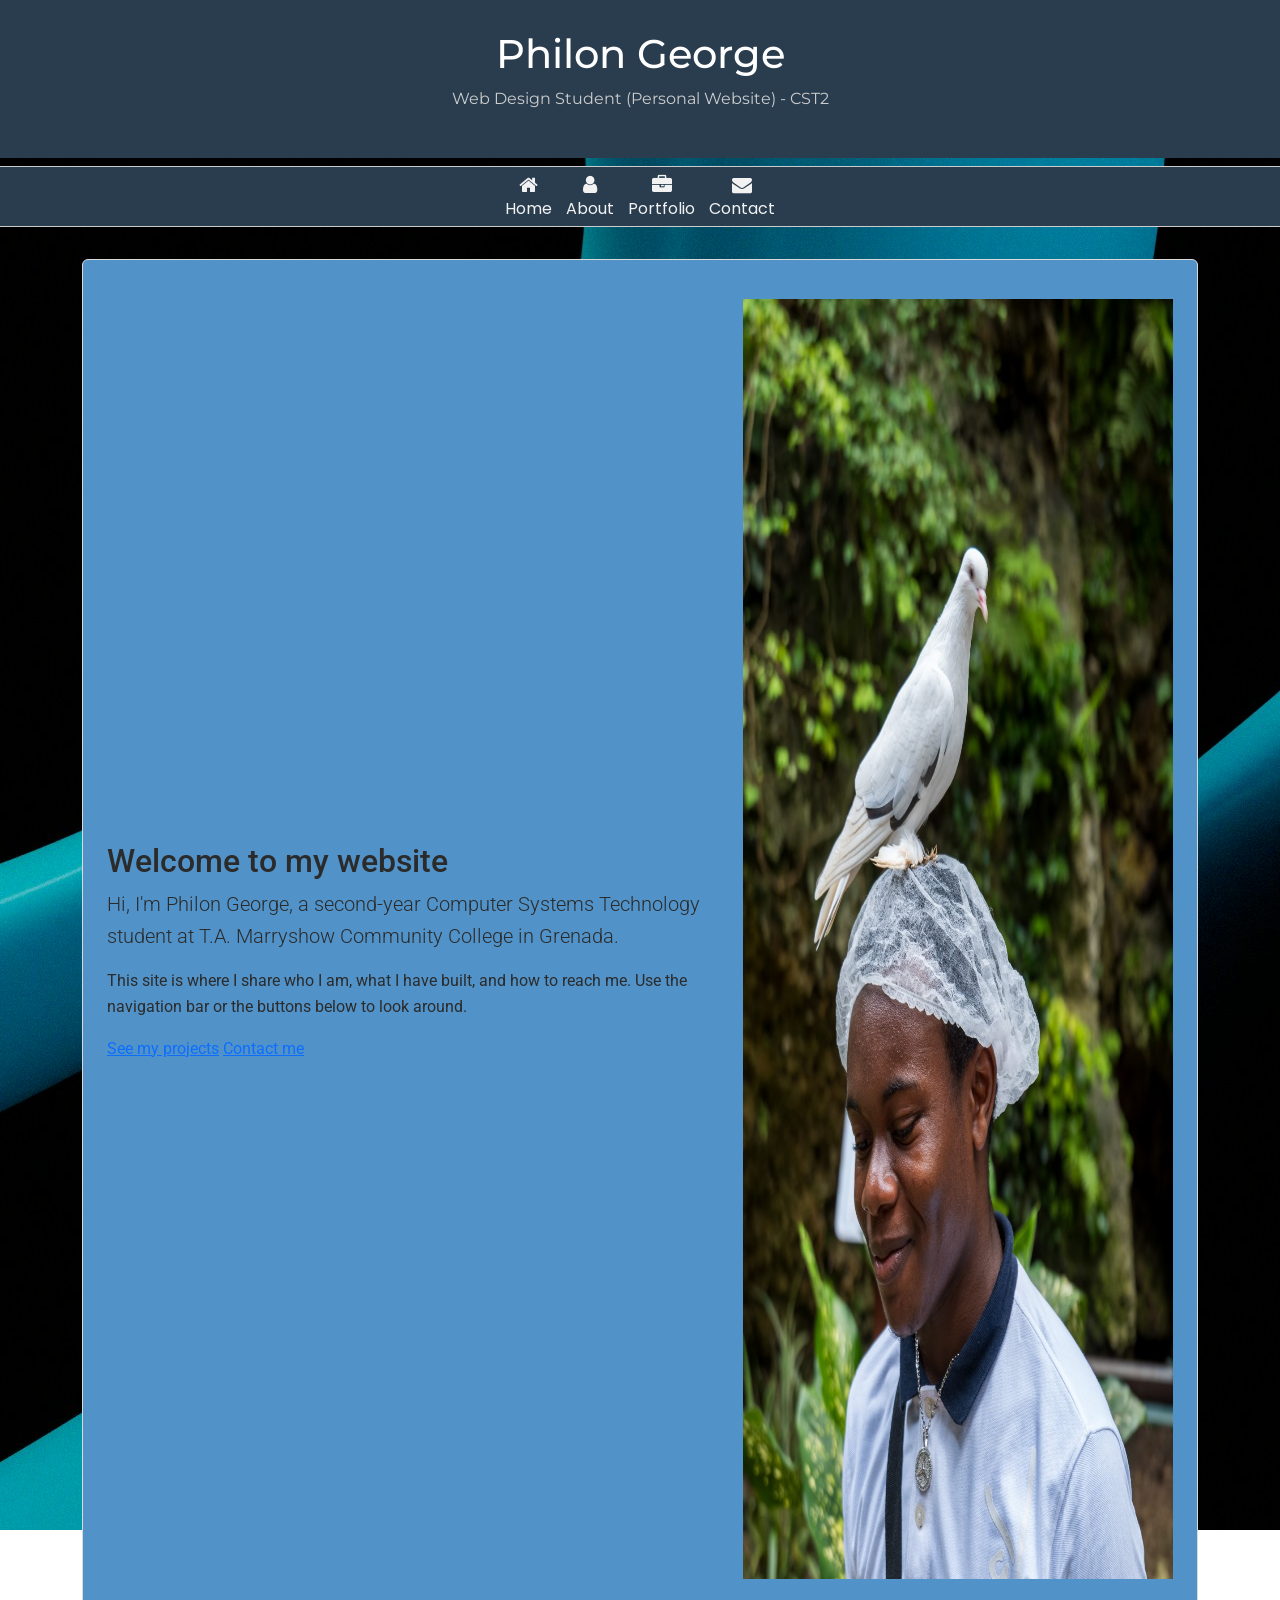
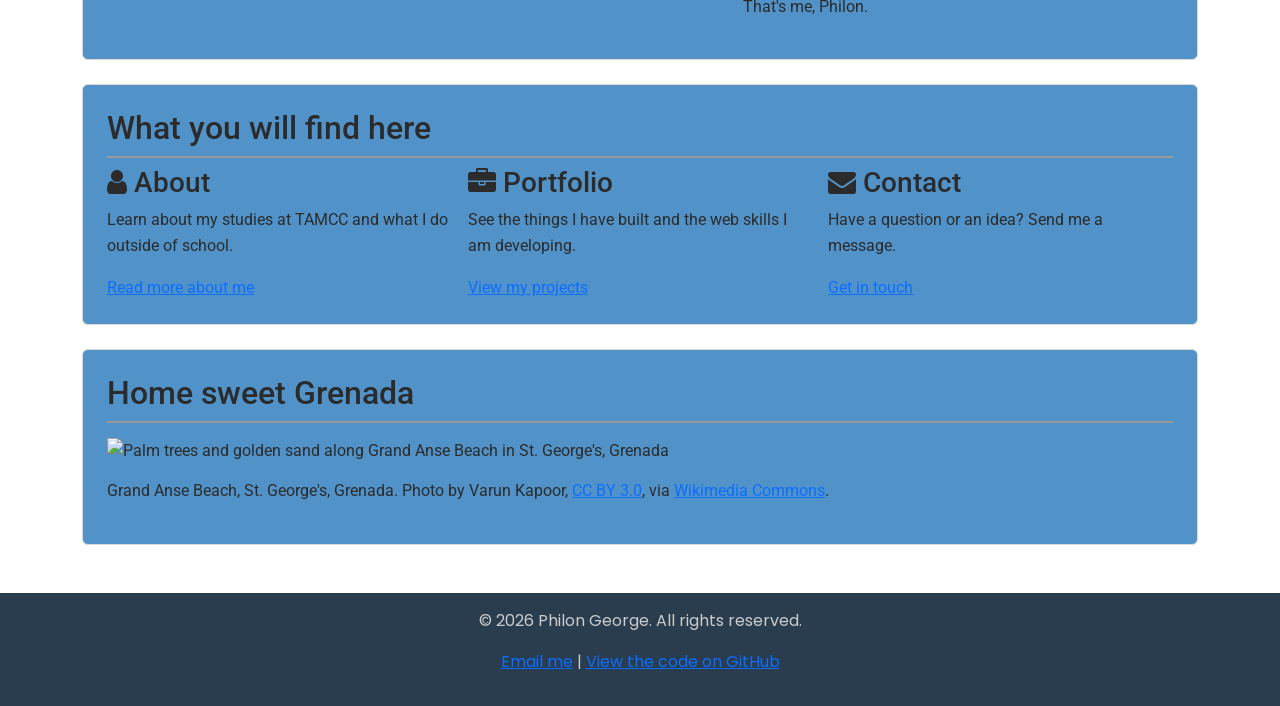
==== index.html @ 0120abb4 "Expand portfolio pages and contact experience Refresh the home, about, portfolio, and contact pages " ====
<!DOCTYPE html>
<html lang="en">
<head>
    <head>
    <meta charset="UTF-8">
    <meta name="viewport" content="width=device-width, initial-scale=1.0">
    <meta name="description" content="Personal website of Philon George, a Computer Systems Technology student at TAMCC, Grenada.">
    <title>Philon George - Home</title>

    <!-- Bootstrap 5 for the responsive grid -->
    <link href="https://cdn.jsdelivr.net/npm/bootstrap@5.3.3/dist/css/bootstrap.min.css" rel="stylesheet">
    <!-- Font Awesome 4.7 icons used in the navigation -->
    <link href="https://cdnjs.cloudflare.com/ajax/libs/font-awesome/4.7.0/css/font-awesome.min.css" rel="stylesheet">
    <!-- Site stylesheet (external) -->
    <link rel="stylesheet" href="css/style.css">
</head>
</head>
<body>

    
    <header>
        <h1>Philon George</h1>
        <p>Web Design Student (Personal Website) - CST2</p>
    </header>

    <!-- Main navigation for the personal website -->
    <nav class="navbar" aria-label="Main navigation">
        <ul class="navbar-nav flex-row flex-wrap justify-content-center">
            <li class="nav-item"><a class="nav-link" href="index.html" aria-current="page"><i class="fa fa-home" aria-hidden="true"></i><span>Home</span></a></li>
            <li class="nav-item"><a class="nav-link" href="about.html"><i class="fa fa-user" aria-hidden="true"></i><span>About</span></a></li>
            <li class="nav-item"><a class="nav-link" href="portfolio.html"><i class="fa fa-briefcase" aria-hidden="true"></i><span>Portfolio</span></a></li>
            <li class="nav-item"><a class="nav-link" href="contact.html"><i class="fa fa-envelope" aria-hidden="true"></i><span>Contact</span></a></li>
        </ul>
    </nav>

    
        <main id="main-content" class="container py-4">

        <!-- Hero section: introduction and profile photo -->
        <section id="home" class="hero p-4 mb-4">
            <div class="row align-items-center g-4">
                <div class="col-12 col-md-7">
                    <h2>Welcome to my website</h2>
                    <p class="lead">Hi, I'm Philon George, a second-year Computer Systems Technology student at T.A. Marryshow Community College in Grenada.</p>
                    <p>This site is where I share who I am, what I have built, and how to reach me. Use the navigation bar or the buttons below to look around.</p>
                    <p>
                        <a class="btn-cta" href="portfolio.html">See my projects</a>
                        <a class="btn-cta btn-cta-outline" href="contact.html">Contact me</a>
                    </p>
                </div>
                <div class="col-12 col-md-5">
                    <!-- Locally stored image -->
                    <figure class="profile-figure">
                        <img src="img/profile.jpg" width="961" height="1280" alt="Portrait of Philon George">
                        <figcaption>That's me, Philon.</figcaption>
                    </figure>
                </div>
            </div>
        </section>

        <!-- Highlights section: shortcuts to the other pages -->
        <section id="highlights" class="p-4 mb-4">
            <h2>What you will find here</h2>
            <div class="row g-3">
                <div class="col-12 col-md-4">
                    <article class="highlight-card">
                        <h3><i class="fa fa-user" aria-hidden="true"></i> About</h3>
                        <p>Learn about my studies at TAMCC and what I do outside of school.</p>
                        <a href="about.html">Read more about me</a>
                    </article>
                </div>
                <div class="col-12 col-md-4">
                    <article class="highlight-card">
                        <h3><i class="fa fa-briefcase" aria-hidden="true"></i> Portfolio</h3>
                        <p>See the things I have built and the web skills I am developing.</p>
                        <a href="portfolio.html">View my projects</a>
                    </article>
                </div>
                <div class="col-12 col-md-4">
                    <article class="highlight-card">
                        <h3><i class="fa fa-envelope" aria-hidden="true"></i> Contact</h3>
                        <p>Have a question or an idea? Send me a message.</p>
                        <a href="contact.html">Get in touch</a>
                    </article>
                </div>
            </div>
        </section>

        <!-- Online image section: externally hosted photo with attribution -->
        <section id="grenada" class="p-4 mb-4">
            <h2>Home sweet Grenada</h2>
            <figure class="banner-figure">
                <img src="https://commons.wikimedia.org/wiki/Special:FilePath/Grand_Anse_Beach_Grenada.jpg?width=1200"
                     loading="lazy"
                     alt="Palm trees and golden sand along Grand Anse Beach in St. George's, Grenada">
                <figcaption>
                    Grand Anse Beach, St. George's, Grenada. Photo by Varun Kapoor,
                    <a href="https://creativecommons.org/licenses/by/3.0/">CC BY 3.0</a>,
                    via <a href="https://commons.wikimedia.org/wiki/File:Grand_Anse_Beach_Grenada.jpg">Wikimedia Commons</a>.
                </figcaption>
            </figure>
        </section>

    
    </main>

    
        <!-- Site footer: copyright and quick links -->
    <footer>
        <p>&copy; 2026 Philon George. All rights reserved.</p>
        <p>
            <a href="mailto:philong6645@tamcc.edu.gd">Email me</a> |
            <a href="https://github.com/1krixx/Personal-Website---Philon-George">View the code on GitHub</a>
        </p>
    </footer>
<script src='https://cdn.jotfor.ms/agent/embedjs/01976b5c9c867d5c816bc14a80527811f0f5/embed.js'>
</script>
</body>

</html>
---- css/style.css ----
@import url('https://fonts.googleapis.com/css2?family=Roboto');
@import url('https://fonts.googleapis.com/css2?family=Montserrat:wght@700&family=Poppins:wght@600&family=Playfair+Display:wght@700&family=Oswald:wght@600&family=Raleway:wght@700&display=swap');

body {
    background: url('../img/background.jpg') no-repeat center center fixed;
    
    margin: 0;
    font-family: 'Roboto', Arial, Helvetica, sans-serif;
    
    color: #2b2b2b;
    line-height: 1.6;
}

   
header {
    font-family: 'Montserrat', Arial, Helvetica, sans-serif;
    background-color: #293d4f;
    color: #ffffff;
    text-align: center;
    padding: 30px 20px;
}

header p {
    color: #cccccc;
}

nav ul {
    border-bottom: 1px solid #cccccc;
    border-top: 1px solid #cccccc;
    font-family: 'Poppins', Arial, Helvetica, sans-serif;
    list-style-type: none;   
    padding: 0;
    margin: 0;
    background-color: #293d4f;
    text-align: center;
    width: 100%;
}

nav li {
    margin: 0 7px;
}

nav a {
    display: inline-block;
    padding: 14px 10px;
    text-decoration: none;
    color: #f2f2f2;
    font-weight: bold;
}

nav a.nav-link {
    color: #f2f2f2;
}

.navbar-nav .nav-link {
    display: flex;
    flex-direction: column;
    align-items: center;
    line-height: 1.2;
}

.navbar-nav .nav-link .fa {
    font-size: 1.25rem;
    margin-bottom: 4px;
}

nav a:hover,
nav a.nav-link:hover {
    background-color: #797979;
    color: #dcf2f2;
}

main {
    max-width: 1140px;
    margin: 0 auto;
}


main > section {
    background-color:#5193c9;
    border: 1px solid #d9d9d9;
    border-radius: 6px;
    padding: 20px;
    margin-bottom: 20px;
}

main > section > h2 {
    border-bottom: 2px solid #999999;
    padding-bottom: 8px;
}


#portfolio article {
    background-color: #ececec;
    border-left: 4px solid #777777;
    padding: 10px 15px;
    margin-bottom: 15px;
}


img, iframe, video {
    max-width: 100%;
    display: block;
    margin: 15px 0;
}

.ratio iframe {
    width: 100%;
    height: 100%;
    margin: 0;
}

table {
    width: 100%;
    border-collapse: collapse;  
    margin-top: 10px;
}

th, td {
    border: 1px solid #cccccc;
    padding: 10px;
    text-align: left;
}

table.table th,
table.table td {
    border: 1px solid #cccccc;
    padding: 10px;
    color: #2b2b2b;
}

th {
    background-color: #293d4f;
    color: #ffffff;
}

table.table thead th {
    background-color: #293d4f;
    color: #ffffff;
}

tbody tr:nth-child(even) {
    background-color: #f7f7f7;
}


footer {
    font-family: 'Poppins', Arial, Helvetica, sans-serif;
    background-color: #293d4f;
    color: #cccccc;
    text-align: center;
    padding: 15px;
}
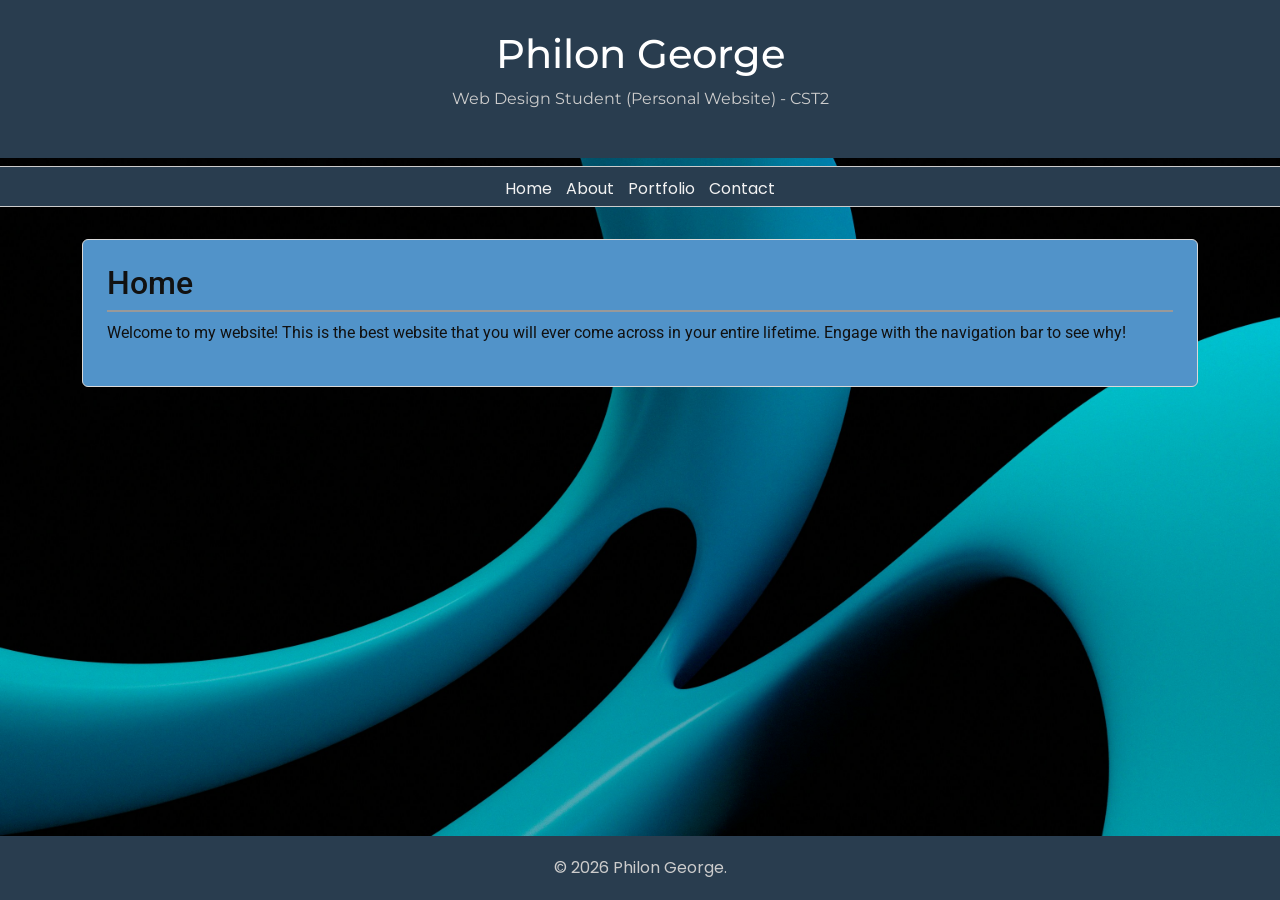
==== commit 3a0a5902: "Label main navigation landmarks (navbar) Add an accessible name to the main navigation on all four p" ====
--- a/index.html
+++ b/index.html
@@ -1,32 +1,25 @@
 <!DOCTYPE html>
 <html lang="en">
 <head>
-    <head>
     <meta charset="UTF-8">
     <meta name="viewport" content="width=device-width, initial-scale=1.0">
-    <meta name="description" content="Personal website of Philon George, a Computer Systems Technology student at TAMCC, Grenada.">
-    <title>Philon George - Home</title>
+    <title> Philon George - Personal Website</title>
 
-    <!-- Bootstrap 5 for the responsive grid -->
     <link href="https://cdn.jsdelivr.net/npm/bootstrap@5.3.3/dist/css/bootstrap.min.css" rel="stylesheet">
-    <!-- Font Awesome 4.7 icons used in the navigation -->
-    <link href="https://cdnjs.cloudflare.com/ajax/libs/font-awesome/4.7.0/css/font-awesome.min.css" rel="stylesheet">
-    <!-- Site stylesheet (external) -->
     <link rel="stylesheet" href="css/style.css">
-</head>
 </head>
 <body>
 
     
     <header>
         <h1>Philon George</h1>
-        <p>Web Design Student (Personal Website) - CST2</p>
+        <p> Web Design Student (Personal Website) - CST2   </p>
     </header>
 
-    <!-- Main navigation for the personal website -->
-    <nav class="navbar" aria-label="Main navigation">
+ <!-- Main navigation for the personal website -->
+<nav class="navbar" aria-label="Main navigation">
         <ul class="navbar-nav flex-row flex-wrap justify-content-center">
-            <li class="nav-item"><a class="nav-link" href="index.html" aria-current="page"><i class="fa fa-home" aria-hidden="true"></i><span>Home</span></a></li>
+            <li class="nav-item"><a class="nav-link" href="index.html"><i class="fa fa-home" aria-hidden="true"></i><span>Home</span></a></li>
             <li class="nav-item"><a class="nav-link" href="about.html"><i class="fa fa-user" aria-hidden="true"></i><span>About</span></a></li>
             <li class="nav-item"><a class="nav-link" href="portfolio.html"><i class="fa fa-briefcase" aria-hidden="true"></i><span>Portfolio</span></a></li>
             <li class="nav-item"><a class="nav-link" href="contact.html"><i class="fa fa-envelope" aria-hidden="true"></i><span>Contact</span></a></li>
@@ -34,87 +27,22 @@
     </nav>
 
     
-        <main id="main-content" class="container py-4">
+    <main class="container py-4">
 
-        <!-- Hero section: introduction and profile photo -->
-        <section id="home" class="hero p-4 mb-4">
-            <div class="row align-items-center g-4">
-                <div class="col-12 col-md-7">
-                    <h2>Welcome to my website</h2>
-                    <p class="lead">Hi, I'm Philon George, a second-year Computer Systems Technology student at T.A. Marryshow Community College in Grenada.</p>
-                    <p>This site is where I share who I am, what I have built, and how to reach me. Use the navigation bar or the buttons below to look around.</p>
-                    <p>
-                        <a class="btn-cta" href="portfolio.html">See my projects</a>
-                        <a class="btn-cta btn-cta-outline" href="contact.html">Contact me</a>
-                    </p>
-                </div>
-                <div class="col-12 col-md-5">
-                    <!-- Locally stored image -->
-                    <figure class="profile-figure">
-                        <img src="img/profile.jpg" width="961" height="1280" alt="Portrait of Philon George">
-                        <figcaption>That's me, Philon.</figcaption>
-                    </figure>
-                </div>
-            </div>
+       
+        <section id="home" class="p-4 mb-4">
+            <h2>Home</h2>
+            <p>Welcome to my website! This is the best website that you will ever come across in your entire lifetime. Engage with the navigation bar to see why!</p>
         </section>
 
-        <!-- Highlights section: shortcuts to the other pages -->
-        <section id="highlights" class="p-4 mb-4">
-            <h2>What you will find here</h2>
-            <div class="row g-3">
-                <div class="col-12 col-md-4">
-                    <article class="highlight-card">
-                        <h3><i class="fa fa-user" aria-hidden="true"></i> About</h3>
-                        <p>Learn about my studies at TAMCC and what I do outside of school.</p>
-                        <a href="about.html">Read more about me</a>
-                    </article>
-                </div>
-                <div class="col-12 col-md-4">
-                    <article class="highlight-card">
-                        <h3><i class="fa fa-briefcase" aria-hidden="true"></i> Portfolio</h3>
-                        <p>See the things I have built and the web skills I am developing.</p>
-                        <a href="portfolio.html">View my projects</a>
-                    </article>
-                </div>
-                <div class="col-12 col-md-4">
-                    <article class="highlight-card">
-                        <h3><i class="fa fa-envelope" aria-hidden="true"></i> Contact</h3>
-                        <p>Have a question or an idea? Send me a message.</p>
-                        <a href="contact.html">Get in touch</a>
-                    </article>
-                </div>
-            </div>
-        </section>
-
-        <!-- Online image section: externally hosted photo with attribution -->
-        <section id="grenada" class="p-4 mb-4">
-            <h2>Home sweet Grenada</h2>
-            <figure class="banner-figure">
-                <img src="https://commons.wikimedia.org/wiki/Special:FilePath/Grand_Anse_Beach_Grenada.jpg?width=1200"
-                     loading="lazy"
-                     alt="Palm trees and golden sand along Grand Anse Beach in St. George's, Grenada">
-                <figcaption>
-                    Grand Anse Beach, St. George's, Grenada. Photo by Varun Kapoor,
-                    <a href="https://creativecommons.org/licenses/by/3.0/">CC BY 3.0</a>,
-                    via <a href="https://commons.wikimedia.org/wiki/File:Grand_Anse_Beach_Grenada.jpg">Wikimedia Commons</a>.
-                </figcaption>
-            </figure>
-        </section>
-
-    
     </main>
 
     
-        <!-- Site footer: copyright and quick links -->
     <footer>
-        <p>&copy; 2026 Philon George. All rights reserved.</p>
-        <p>
-            <a href="mailto:philong6645@tamcc.edu.gd">Email me</a> |
-            <a href="https://github.com/1krixx/Personal-Website---Philon-George">View the code on GitHub</a>
-        </p>
+        <p>&copy; 2026 Philon George.</p>
     </footer>
+
+</body>
 <script src='https://cdn.jotfor.ms/agent/embedjs/01976b5c9c867d5c816bc14a80527811f0f5/embed.js'>
 </script>
-</body>
-
 </html>
--- a/css/style.css
+++ b/css/style.css
@@ -151,3 +151,280 @@
     text-align: center;
     padding: 15px;
 }
+/* =========================================================
+   REDESIGN ADDITIONS (feature/personal-website-redesign)
+   ========================================================= */
+
+/* ---------- Colour variables (use these for any new rules) ---------- */
+:root {
+    --navy: #293d4f;        /* header, nav, footer, table headings */
+    --blue: #5193c9;        /* section panels */
+    --light: #ececec;       /* cards and article panels */
+    --ink: #111111;         /* dark text, passes contrast on --blue */
+    --link: #0a1a2b;        /* link colour, passes contrast on --blue and --light */
+}
+
+/* ---------- Page layout: footer stays at the bottom on short pages ---------- */
+html {
+    scroll-behavior: smooth;
+}
+
+body {
+    display: flex;
+    flex-direction: column;
+    min-height: 100vh;
+    background-size: cover;      /* background fills the screen on every device */
+    color: var(--ink);
+}
+
+main {
+    flex: 1;
+    width: 100%;
+}
+
+/* ---------- Accessibility: contrast, links, focus, skip link ---------- */
+main > section {
+    color: var(--ink);           /* dark text on the blue panels (contrast above 4.5:1) */
+}
+
+main a {
+    color: var(--link);
+    text-decoration: underline;
+}
+
+main a:hover {
+    color: #000000;
+}
+
+a:focus-visible,
+button:focus-visible,
+input:focus-visible,
+textarea:focus-visible {
+    outline: 3px solid #ffd54a;  /* clear keyboard focus ring */
+    outline-offset: 2px;
+}
+
+.skip-link {
+    position: absolute;
+    left: -9999px;               /* hidden until it receives keyboard focus */
+    background: #ffffff;
+    color: var(--ink);
+    padding: 8px 14px;
+    z-index: 1000;
+}
+
+.skip-link:focus {
+    left: 10px;
+    top: 10px;
+}
+
+/* Navigation: stronger hover contrast and a marker for the current page */
+nav a:hover,
+nav a.nav-link:hover {
+    background-color: #4b6277;
+    color: #ffffff;
+}
+
+nav a[aria-current="page"] {
+    border-bottom: 3px solid #ffd54a;
+}
+
+/* ---------- Images and figures ---------- */
+img {
+    height: auto;                /* keeps the correct ratio when images shrink */
+}
+
+figure {
+    margin: 0 0 15px;
+}
+
+figcaption {
+    font-size: 0.9rem;
+    font-style: italic;
+    margin-top: 6px;
+}
+
+.profile-figure img {
+    width: 100%;
+    max-width: 280px;
+    aspect-ratio: 1 / 1;
+    object-fit: cover;           /* crops the portrait into a neat square */
+    border-radius: 50%;
+    border: 4px solid #ffffff;
+    margin: 0 auto;
+}
+
+.profile-figure figcaption {
+    text-align: center;
+}
+
+.banner-figure img {
+    width: 100%;
+    max-height: 420px;
+    object-fit: cover;
+    border-radius: 6px;
+}
+
+/* ---------- Hero section and buttons ---------- */
+.hero h2 {
+    font-family: 'Montserrat', Arial, Helvetica, sans-serif;
+    font-size: 2rem;
+}
+
+.btn-cta {
+    display: inline-block;
+    background-color: var(--navy);
+    color: #ffffff;
+    padding: 10px 20px;
+    margin: 0 8px 8px 0;
+    border: 2px solid var(--navy);
+    border-radius: 6px;
+    font-weight: bold;
+    text-decoration: none;
+    cursor: pointer;
+    transition: background-color 0.2s ease, transform 0.2s ease;
+}
+
+main a.btn-cta {
+    color: #ffffff;
+    text-decoration: none;
+}
+
+.btn-cta:hover {
+    background-color: #1b2937;
+    color: #ffffff;
+    transform: translateY(-2px);
+}
+
+.btn-cta-outline,
+main a.btn-cta-outline {
+    background-color: transparent;
+    color: var(--ink);
+    border-color: var(--ink);
+}
+
+.btn-cta-outline:hover,
+main a.btn-cta-outline:hover {
+    background-color: var(--ink);
+    color: #ffffff;
+}
+
+/* ---------- Cards, facts box and form ---------- */
+.highlight-card,
+#about article,
+.facts-box {
+    background-color: var(--light);
+    border-left: 4px solid var(--navy);
+    border-radius: 6px;
+    padding: 12px 16px;
+}
+
+/* Cards fill the full height of their grid column so each row lines up */
+.highlight-card,
+#portfolio article {
+    height: 100%;
+}
+
+#about article {
+    margin-bottom: 15px;
+}
+
+.facts-box dt {
+    font-weight: bold;
+}
+
+.facts-box dd {
+    margin: 0 0 10px;
+}
+
+address {
+    margin-bottom: 0;
+}
+
+.form-control:focus {
+    border-color: var(--navy);
+    box-shadow: 0 0 0 0.2rem rgba(41, 61, 79, 0.3);
+}
+
+caption {
+    color: var(--ink);
+    caption-side: top;
+}
+
+/* ---------- Footer links ---------- */
+footer a {
+    color: #ffffff;
+}
+
+footer p {
+    margin: 4px 0;
+}
+
+/* =========================================================
+   RESPONSIVE DESIGN (media queries)
+   Mobile: up to 575px | Tablet: 576px to 991px | Desktop: 992px and up
+   ========================================================= */
+
+/* Large desktop: give the content a little more room */
+@media (min-width: 1200px) {
+    .hero h2 {
+        font-size: 2.4rem;
+    }
+}
+
+/* Tablet and smaller: tighter header and spacing */
+@media (max-width: 991px) {
+    header {
+        padding: 22px 16px;
+    }
+
+    main > section {
+        padding: 16px;
+    }
+
+    .hero h2 {
+        font-size: 1.7rem;
+    }
+}
+
+/* Mobile: compact navigation so all four links fit on one row */
+@media (max-width: 575px) {
+    body {
+        background-attachment: scroll;   /* fixed backgrounds are unreliable on phones */
+    }
+
+    header h1 {
+        font-size: 1.8rem;
+    }
+
+    nav li {
+        margin: 0 2px;
+    }
+
+    nav a {
+        padding: 10px 8px;
+        font-size: 0.85rem;
+    }
+
+    .btn-cta {
+        display: block;                  /* full-width, easy-to-tap buttons */
+        text-align: center;
+        margin-right: 0;
+    }
+
+    th, td {
+        padding: 8px;
+        font-size: 0.95rem;
+    }
+}
+
+/* Respect visitors who prefer less motion */
+@media (prefers-reduced-motion: reduce) {
+    html {
+        scroll-behavior: auto;
+    }
+
+    .btn-cta {
+        transition: none;
+    }
+}
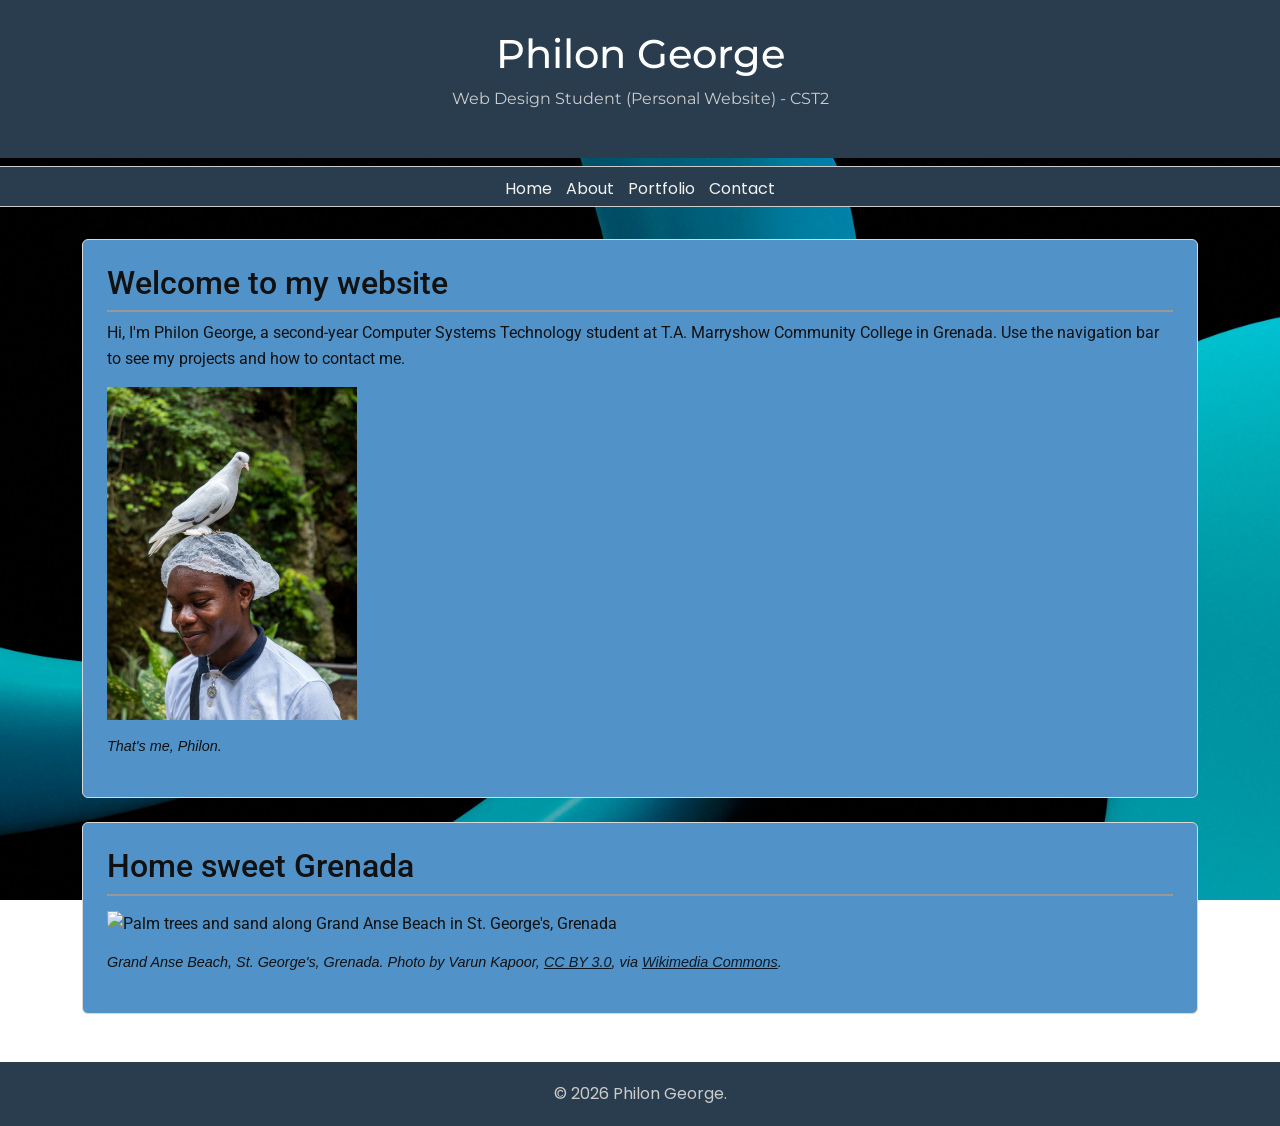
==== commit aa311012: "Content Changes, New formats and images Add profile and Grenada images to the home page, quick facts" ====
--- a/index.html
+++ b/index.html
@@ -27,16 +27,31 @@
     </nav>
 
     
-    <main class="container py-4">
+    <!-- Welcome section with a local image -->
+     <main class="container py-4">
+<section id="home" class="p-4 mb-4">
+    <h2>Welcome to my website</h2>
+    <p>Hi, I'm Philon George, a second-year Computer Systems Technology student at T.A. Marryshow Community College in Grenada. Use the navigation bar to see my projects and how to contact me.</p>
+    <figure>
+        <img src="img/profile.jpg" alt="Portrait of Philon George" width="250">
+        <figcaption>That's me, Philon.</figcaption>
+    </figure>
+</section>
 
-       
-        <section id="home" class="p-4 mb-4">
-            <h2>Home</h2>
-            <p>Welcome to my website! This is the best website that you will ever come across in your entire lifetime. Engage with the navigation bar to see why!</p>
-        </section>
-
-    </main>
-
+<!-- Section with an online image (hosted on Wikimedia Commons) -->
+<section id="grenada" class="p-4 mb-4">
+    <h2>Home sweet Grenada</h2>
+    <figure>
+        <img src="https://commons.wikimedia.org/wiki/Special:FilePath/Grand_Anse_Beach_Grenada.jpg?width=1000"
+             alt="Palm trees and sand along Grand Anse Beach in St. George's, Grenada">
+        <figcaption>
+            Grand Anse Beach, St. George's, Grenada. Photo by Varun Kapoor,
+            <a href="https://creativecommons.org/licenses/by/3.0/">CC BY 3.0</a>,
+            via <a href="https://commons.wikimedia.org/wiki/File:Grand_Anse_Beach_Grenada.jpg">Wikimedia Commons</a>.
+        </figcaption>
+    </figure>
+</section>
+</main>
     
     <footer>
         <p>&copy; 2026 Philon George.</p>
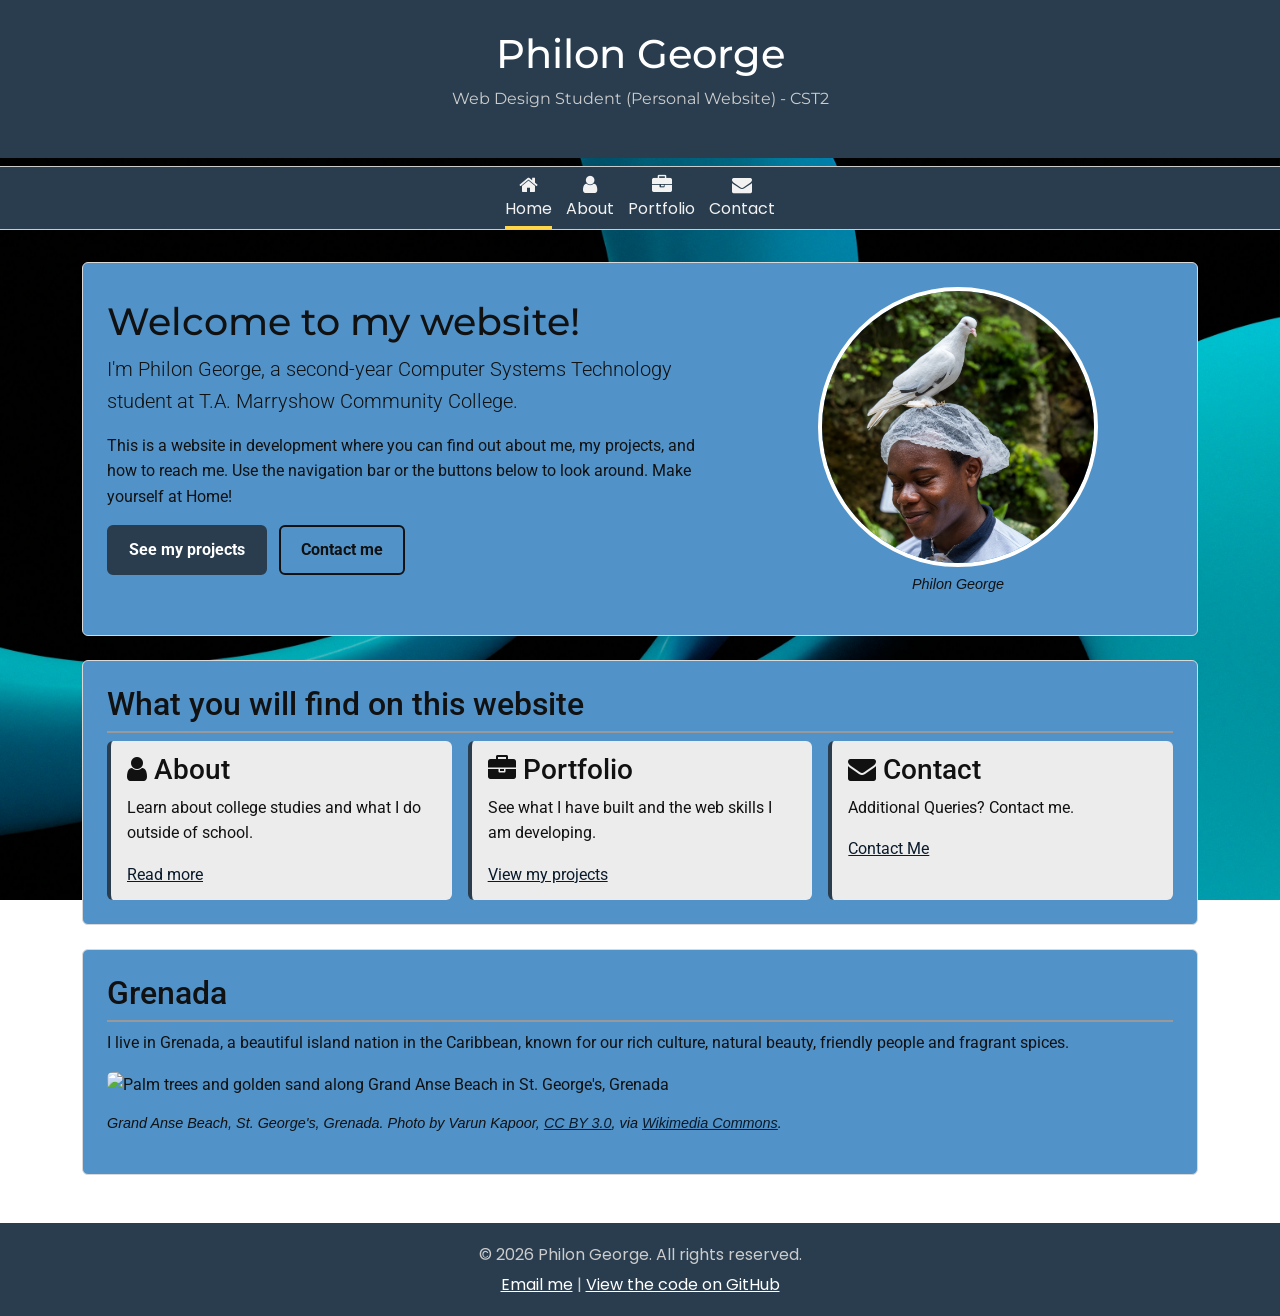
==== commit 7f7f22f8: "Refresh personal website content and styling Update page titles and personal content, refine respons" ====
--- a/index.html
+++ b/index.html
@@ -1,25 +1,32 @@
 <!DOCTYPE html>
 <html lang="en">
 <head>
+    <head>
     <meta charset="UTF-8">
     <meta name="viewport" content="width=device-width, initial-scale=1.0">
-    <title> Philon George - Personal Website</title>
+    <meta name="description" content="Personal website of Philon George, a Computer Systems Technology student at TAMCC, Grenada.">
+    <title>Philon George - Home</title>
 
+    <!-- Bootstrap 5  the responsive grid -->
     <link href="https://cdn.jsdelivr.net/npm/bootstrap@5.3.3/dist/css/bootstrap.min.css" rel="stylesheet">
+    <!-- Font Awesome 4.7 icons used in the navigation -->
+    <link href="https://cdnjs.cloudflare.com/ajax/libs/font-awesome/4.7.0/css/font-awesome.min.css" rel="stylesheet">
+    <!-- Site stylesheet (external) -->
     <link rel="stylesheet" href="css/style.css">
+</head>
 </head>
 <body>
 
     
     <header>
         <h1>Philon George</h1>
-        <p> Web Design Student (Personal Website) - CST2   </p>
+        <p>Web Design Student (Personal Website) - CST2</p>
     </header>
 
- <!-- Main navigation for the personal website -->
-<nav class="navbar" aria-label="Main navigation">
+    <!-- Main navigation  -->
+    <nav class="navbar" aria-label="Main navigation">
         <ul class="navbar-nav flex-row flex-wrap justify-content-center">
-            <li class="nav-item"><a class="nav-link" href="index.html"><i class="fa fa-home" aria-hidden="true"></i><span>Home</span></a></li>
+            <li class="nav-item"><a class="nav-link" href="index.html" aria-current="page"><i class="fa fa-home" aria-hidden="true"></i><span>Home</span></a></li>
             <li class="nav-item"><a class="nav-link" href="about.html"><i class="fa fa-user" aria-hidden="true"></i><span>About</span></a></li>
             <li class="nav-item"><a class="nav-link" href="portfolio.html"><i class="fa fa-briefcase" aria-hidden="true"></i><span>Portfolio</span></a></li>
             <li class="nav-item"><a class="nav-link" href="contact.html"><i class="fa fa-envelope" aria-hidden="true"></i><span>Contact</span></a></li>
@@ -27,37 +34,88 @@
     </nav>
 
     
-    <!-- Welcome section with a local image -->
-     <main class="container py-4">
-<section id="home" class="p-4 mb-4">
-    <h2>Welcome to my website</h2>
-    <p>Hi, I'm Philon George, a second-year Computer Systems Technology student at T.A. Marryshow Community College in Grenada. Use the navigation bar to see my projects and how to contact me.</p>
-    <figure>
-        <img src="img/profile.jpg" alt="Portrait of Philon George" width="250">
-        <figcaption>That's me, Philon.</figcaption>
-    </figure>
-</section>
+        <main id="main-content" class="container py-4">
 
-<!-- Section with an online image (hosted on Wikimedia Commons) -->
-<section id="grenada" class="p-4 mb-4">
-    <h2>Home sweet Grenada</h2>
-    <figure>
-        <img src="https://commons.wikimedia.org/wiki/Special:FilePath/Grand_Anse_Beach_Grenada.jpg?width=1000"
-             alt="Palm trees and sand along Grand Anse Beach in St. George's, Grenada">
-        <figcaption>
-            Grand Anse Beach, St. George's, Grenada. Photo by Varun Kapoor,
-            <a href="https://creativecommons.org/licenses/by/3.0/">CC BY 3.0</a>,
-            via <a href="https://commons.wikimedia.org/wiki/File:Grand_Anse_Beach_Grenada.jpg">Wikimedia Commons</a>.
-        </figcaption>
-    </figure>
-</section>
-</main>
+        <!-- Introduction -->
+        <section id="home" class="hero p-4 mb-4">
+            <div class="row align-items-center g-4">
+                <div class="col-12 col-md-7">
+                    <h2>Welcome to my website!</h2>
+                    <p class="lead">I'm Philon George, a second-year Computer Systems Technology student at T.A. Marryshow Community College.</p>
+                    <p>This is a website in development where you can find out about me, my projects, and how to reach me. Use the navigation bar or the buttons below to look around. Make yourself at Home!</p>
+                    <p>
+                        <a class="btn-cta" href="portfolio.html">See my projects</a>
+                        <a class="btn-cta btn-cta-outline" href="contact.html">Contact me</a>
+                    </p>
+                </div>
+                <div class="col-12 col-md-5">
+                    <!-- Locally stored image -->
+                    <figure class="profile-figure">
+                        <img src="img/profile.jpg" width="961" height="1280" alt="Portrait of Philon George">
+                        <figcaption>Philon George</figcaption>
+                    </figure>
+                </div>
+            </div>
+        </section>
+
+        <!-- Shortcuts to the other pages -->
+        <section id="highlights" class="p-4 mb-4">
+            <h2>What you will find on this website</h2>
+            <div class="row g-3">
+                <div class="col-12 col-md-4">
+                    <article class="highlight-card">
+                        <h3><i class="fa fa-user" aria-hidden="true"></i> About</h3>
+                        <p>Learn about college studies and what I do outside of school.</p>
+                        <a href="about.html">Read more</a>
+                    </article>
+                </div>
+                <div class="col-12 col-md-4">
+                    <article class="highlight-card">
+                        <h3><i class="fa fa-briefcase" aria-hidden="true"></i> Portfolio</h3>
+                        <p>See what I have built and the web skills I am developing.</p>
+                        <a href="portfolio.html">View my projects</a>
+                    </article>
+                </div>
+                <div class="col-12 col-md-4">
+                    <article class="highlight-card">
+                        <h3><i class="fa fa-envelope" aria-hidden="true"></i> Contact</h3>
+                        <p>Additional Queries? Contact me.</p>
+                        <a href="contact.html">Contact Me</a>
+                    </article>
+                </div>
+            </div>
+        </section>
+
+        <!-- externally hosted photo  -->
+        <section id="grenada" class="p-4 mb-4">
+            <h2>Grenada</h2>
+            <p>I live in Grenada, a beautiful island nation in the Caribbean, known for our rich culture, natural beauty, friendly people and fragrant spices.</p>
+            <figure class="banner-figure">
+                <img src="https://commons.wikimedia.org/wiki/Special:FilePath/Grand_Anse_Beach_Grenada.jpg?width=1200"
+                     loading="lazy"
+                     alt="Palm trees and golden sand along Grand Anse Beach in St. George's, Grenada">
+                <figcaption>
+                    Grand Anse Beach, St. George's, Grenada. Photo by Varun Kapoor,
+                    <a href="https://creativecommons.org/licenses/by/3.0/">CC BY 3.0</a>,
+                    via <a href="https://commons.wikimedia.org/wiki/File:Grand_Anse_Beach_Grenada.jpg">Wikimedia Commons</a>.
+                </figcaption>
+            </figure>
+        </section>
+
     
+    </main>
+
+    
+        <!-- Site footer -->
     <footer>
-        <p>&copy; 2026 Philon George.</p>
+        <p>&copy; 2026 Philon George. All rights reserved.</p>
+        <p>
+            <a href="mailto:philong6645@tamcc.edu.gd">Email me</a> |
+            <a href="https://github.com/1krixx/Personal-Website---Philon-George">View the code on GitHub</a>
+        </p>
     </footer>
-
-</body>
 <script src='https://cdn.jotfor.ms/agent/embedjs/01976b5c9c867d5c816bc14a80527811f0f5/embed.js'>
 </script>
+</body>
+
 </html>
--- a/css/style.css
+++ b/css/style.css
@@ -1,20 +1,36 @@
+/** @import loads fonts from Google Fonts */
 @import url('https://fonts.googleapis.com/css2?family=Roboto');
 @import url('https://fonts.googleapis.com/css2?family=Montserrat:wght@700&family=Poppins:wght@600&family=Playfair+Display:wght@700&family=Oswald:wght@600&family=Raleway:wght@700&display=swap');
+/*So, this wasnt done in class but after doing some research, :root means the whole page. Anything named with -- is a CSS variable.
+   Use it anywhere with var(--name). So, to change a colour across the whole site,
+    it can be changed here once instead of in many places.*/
+:root {
+    --navy: #293d4f;
+    --blue: #5193c9;
+    --light: #ececec;
+    --ink: #111111;
+    --link: #0a1a2b;
+}
+/* Smooth scrolling when a visitor clicks a link that jumps down the page */
+html {
+    scroll-behavior: smooth;
+}
 
 body {
-    background: url('../img/background.jpg') no-repeat center center fixed;
-    
     margin: 0;
     font-family: 'Roboto', Arial, Helvetica, sans-serif;
-    
-    color: #2b2b2b;
     line-height: 1.6;
-}
-
-   
+    color: var(--ink);
+    background: url('../img/background.jpg') no-repeat center center fixed;
+    background-size: cover;
+    display: flex;
+    flex-direction: column;
+    min-height: 100vh;
+}
+/* Header */
 header {
     font-family: 'Montserrat', Arial, Helvetica, sans-serif;
-    background-color: #293d4f;
+    background-color: var(--navy);
     color: #ffffff;
     text-align: center;
     padding: 30px 20px;
@@ -23,15 +39,15 @@
 header p {
     color: #cccccc;
 }
-
+/* Navigation */
 nav ul {
     border-bottom: 1px solid #cccccc;
     border-top: 1px solid #cccccc;
     font-family: 'Poppins', Arial, Helvetica, sans-serif;
-    list-style-type: none;   
+    list-style-type: none; /* removes the bullet points from the list */
     padding: 0;
     margin: 0;
-    background-color: #293d4f;
+    background-color: var(--navy);
     text-align: center;
     width: 100%;
 }
@@ -47,7 +63,7 @@
     color: #f2f2f2;
     font-weight: bold;
 }
-
+/* This here is to override the bootstrap's own link colour */
 nav a.nav-link {
     color: #f2f2f2;
 }
@@ -58,45 +74,58 @@
     align-items: center;
     line-height: 1.2;
 }
-
+/*1.25 times the page's base font size, so icons scale with text settings */
 .navbar-nav .nav-link .fa {
     font-size: 1.25rem;
     margin-bottom: 4px;
 }
-
+/* :hover is a pseudo-class. It applies only while the mouse is over the link.
+   The comma lets one block of styles apply to two selectors. */
 nav a:hover,
 nav a.nav-link:hover {
-    background-color: #797979;
-    color: #dcf2f2;
-}
-
+    background-color: #4b6277;
+    color: #ffffff;
+}
+
+nav a[aria-current="page"] {
+    border-bottom: 3px solid #ffd54a;
+}
+/* Main content */
 main {
-    max-width: 1140px;
-    margin: 0 auto;
-}
-
-
+    flex: 1;
+    width: 100%;
+}
+/* Every section that sits directly inside main becomes a blue panel.*/
 main > section {
-    background-color:#5193c9;
+    background-color: var(--blue);
     border: 1px solid #d9d9d9;
     border-radius: 6px;
     padding: 20px;
     margin-bottom: 20px;
+    color: var(--ink);
 }
 
 main > section > h2 {
     border-bottom: 2px solid #999999;
     padding-bottom: 8px;
 }
-
-
-#portfolio article {
-    background-color: #ececec;
-    border-left: 4px solid #777777;
-    padding: 10px 15px;
-    margin-bottom: 15px;
-}
-
+/* Links inside main use a dark colour with an underline so they stand out on the blue */
+main a {
+    color: var(--link);
+    text-decoration: underline;
+}
+
+main a:hover {
+    color: #7b1212;
+}
+/* :focus-visible shows an outline when someone navigates with the Tab key.*/
+a:focus-visible,
+button:focus-visible,
+input:focus-visible,
+textarea:focus-visible {
+    outline: 3px solid #ffd54a;
+    outline-offset: 2px;
+}
 
 img, iframe, video {
     max-width: 100%;
@@ -104,18 +133,118 @@
     margin: 15px 0;
 }
 
+img {
+    height: auto;
+}
+/* Bootstrap's .ratio box keeps the video at 16:9. This makes the iframe fill that box. */
 .ratio iframe {
     width: 100%;
     height: 100%;
     margin: 0;
 }
 
+figure {
+    margin: 0 0 15px;
+}
+
+figcaption {
+    font-size: 0.9rem;
+    font-style: italic;
+    margin-top: 6px;
+}
+/* turning my profile image to a circle */
+.profile-figure img {
+    width: 100%;
+    max-width: 280px;
+    aspect-ratio: 1 / 1;
+    object-fit: cover;
+    border-radius: 50%;  /* 50% rounding on a square makes a circle */
+    border: 4px solid #ffffff;
+    margin: 0 auto;
+}
+
+.profile-figure figcaption {
+    text-align: center;
+}
+
+.banner-figure img {
+    width: 100%;
+    max-height: 420px;
+    object-fit: cover;
+    border-radius: 6px;
+}
+/* home page hero and buttons */
+.hero h2 {
+    font-family: 'Montserrat', Arial, Helvetica, sans-serif;
+    font-size: 2rem;
+}
+
+.btn-cta {
+    display: inline-block;
+    background-color: var(--navy);
+    color: #ffffff;
+    padding: 10px 20px;
+    margin: 0 8px 8px 0; /* four values go clockwise: top, right, bottom, left */
+    border: 2px solid var(--navy);
+    border-radius: 6px;
+    font-weight: bold;
+    text-decoration: none;
+    cursor: pointer; /* shows the hand icon when hovering */
+    transition: background-color 0.2s ease, transform 0.2s ease;
+}
+
+main a.btn-cta {
+    color: #ffffff;
+    text-decoration: none;
+}
+/* thrnslateY was also not done in class. transform is a CSS property that changes how an element is drawn on screen (moving, rotating, scaling) without changing the layout around it.translateY moves the button up 2px on hover so it seems to lift */
+.btn-cta:hover {
+    background-color: #1b2937;
+    color: #ffffff;
+    transform: translateY(-2px);
+}
+/* Outline button, with a see through background with a dark border */
+.btn-cta-outline,
+main a.btn-cta-outline {
+    background-color: transparent;
+    color: var(--ink);
+    border-color: var(--ink);
+}
+
+.btn-cta-outline:hover,
+main a.btn-cta-outline:hover {
+    background-color: var(--ink);
+    color: #ffffff;
+}
+
+.highlight-card,
+#about article,
+#portfolio article {
+    background-color: var(--light);
+    border-left: 4px solid var(--navy);
+    border-radius: 6px;
+    padding: 12px 16px;
+}
+
+.highlight-card,
+#portfolio article {
+    height: 100%;
+}
+
+#about article {
+    margin-bottom: 15px;
+}
+
+#portfolio article {
+    margin-bottom: 15px;
+}
+/* Table */
 table {
     width: 100%;
-    border-collapse: collapse;  
+    border-collapse: collapse;
     margin-top: 10px;
 }
-
+/*to override the bootstrap table styles*/
 th, td {
     border: 1px solid #cccccc;
     padding: 10px;
@@ -126,232 +255,45 @@
 table.table td {
     border: 1px solid #cccccc;
     padding: 10px;
-    color: #2b2b2b;
+    color: var(--ink);
 }
 
 th {
-    background-color: #293d4f;
+    background-color: var(--navy);
     color: #ffffff;
 }
 
 table.table thead th {
-    background-color: #293d4f;
-    color: #ffffff;
-}
-
+    background-color: var(--navy);
+    color: #ffffff;
+}
+/*picks every second row, giving a striped table that is easier to scan */
 tbody tr:nth-child(even) {
     background-color: #f7f7f7;
 }
 
-
+address {
+    margin-bottom: 0;
+}
+
+.form-control:focus {
+    border-color: var(--navy);
+    box-shadow: 0 0 0 0.2rem rgba(41, 61, 79, 0.3);
+}
+
+caption {
+    color: var(--ink);
+    caption-side: top;
+}
+/* Footer */
 footer {
     font-family: 'Poppins', Arial, Helvetica, sans-serif;
-    background-color: #293d4f;
+    background-color: var(--navy);
     color: #cccccc;
     text-align: center;
     padding: 15px;
 }
-/* =========================================================
-   REDESIGN ADDITIONS (feature/personal-website-redesign)
-   ========================================================= */
-
-/* ---------- Colour variables (use these for any new rules) ---------- */
-:root {
-    --navy: #293d4f;        /* header, nav, footer, table headings */
-    --blue: #5193c9;        /* section panels */
-    --light: #ececec;       /* cards and article panels */
-    --ink: #111111;         /* dark text, passes contrast on --blue */
-    --link: #0a1a2b;        /* link colour, passes contrast on --blue and --light */
-}
-
-/* ---------- Page layout: footer stays at the bottom on short pages ---------- */
-html {
-    scroll-behavior: smooth;
-}
-
-body {
-    display: flex;
-    flex-direction: column;
-    min-height: 100vh;
-    background-size: cover;      /* background fills the screen on every device */
-    color: var(--ink);
-}
-
-main {
-    flex: 1;
-    width: 100%;
-}
-
-/* ---------- Accessibility: contrast, links, focus, skip link ---------- */
-main > section {
-    color: var(--ink);           /* dark text on the blue panels (contrast above 4.5:1) */
-}
-
-main a {
-    color: var(--link);
-    text-decoration: underline;
-}
-
-main a:hover {
-    color: #000000;
-}
-
-a:focus-visible,
-button:focus-visible,
-input:focus-visible,
-textarea:focus-visible {
-    outline: 3px solid #ffd54a;  /* clear keyboard focus ring */
-    outline-offset: 2px;
-}
-
-.skip-link {
-    position: absolute;
-    left: -9999px;               /* hidden until it receives keyboard focus */
-    background: #ffffff;
-    color: var(--ink);
-    padding: 8px 14px;
-    z-index: 1000;
-}
-
-.skip-link:focus {
-    left: 10px;
-    top: 10px;
-}
-
-/* Navigation: stronger hover contrast and a marker for the current page */
-nav a:hover,
-nav a.nav-link:hover {
-    background-color: #4b6277;
-    color: #ffffff;
-}
-
-nav a[aria-current="page"] {
-    border-bottom: 3px solid #ffd54a;
-}
-
-/* ---------- Images and figures ---------- */
-img {
-    height: auto;                /* keeps the correct ratio when images shrink */
-}
-
-figure {
-    margin: 0 0 15px;
-}
-
-figcaption {
-    font-size: 0.9rem;
-    font-style: italic;
-    margin-top: 6px;
-}
-
-.profile-figure img {
-    width: 100%;
-    max-width: 280px;
-    aspect-ratio: 1 / 1;
-    object-fit: cover;           /* crops the portrait into a neat square */
-    border-radius: 50%;
-    border: 4px solid #ffffff;
-    margin: 0 auto;
-}
-
-.profile-figure figcaption {
-    text-align: center;
-}
-
-.banner-figure img {
-    width: 100%;
-    max-height: 420px;
-    object-fit: cover;
-    border-radius: 6px;
-}
-
-/* ---------- Hero section and buttons ---------- */
-.hero h2 {
-    font-family: 'Montserrat', Arial, Helvetica, sans-serif;
-    font-size: 2rem;
-}
-
-.btn-cta {
-    display: inline-block;
-    background-color: var(--navy);
-    color: #ffffff;
-    padding: 10px 20px;
-    margin: 0 8px 8px 0;
-    border: 2px solid var(--navy);
-    border-radius: 6px;
-    font-weight: bold;
-    text-decoration: none;
-    cursor: pointer;
-    transition: background-color 0.2s ease, transform 0.2s ease;
-}
-
-main a.btn-cta {
-    color: #ffffff;
-    text-decoration: none;
-}
-
-.btn-cta:hover {
-    background-color: #1b2937;
-    color: #ffffff;
-    transform: translateY(-2px);
-}
-
-.btn-cta-outline,
-main a.btn-cta-outline {
-    background-color: transparent;
-    color: var(--ink);
-    border-color: var(--ink);
-}
-
-.btn-cta-outline:hover,
-main a.btn-cta-outline:hover {
-    background-color: var(--ink);
-    color: #ffffff;
-}
-
-/* ---------- Cards, facts box and form ---------- */
-.highlight-card,
-#about article,
-.facts-box {
-    background-color: var(--light);
-    border-left: 4px solid var(--navy);
-    border-radius: 6px;
-    padding: 12px 16px;
-}
-
-/* Cards fill the full height of their grid column so each row lines up */
-.highlight-card,
-#portfolio article {
-    height: 100%;
-}
-
-#about article {
-    margin-bottom: 15px;
-}
-
-.facts-box dt {
-    font-weight: bold;
-}
-
-.facts-box dd {
-    margin: 0 0 10px;
-}
-
-address {
-    margin-bottom: 0;
-}
-
-.form-control:focus {
-    border-color: var(--navy);
-    box-shadow: 0 0 0 0.2rem rgba(41, 61, 79, 0.3);
-}
-
-caption {
-    color: var(--ink);
-    caption-side: top;
-}
-
-/* ---------- Footer links ---------- */
+
 footer a {
     color: #ffffff;
 }
@@ -359,20 +301,14 @@
 footer p {
     margin: 4px 0;
 }
-
-/* =========================================================
-   RESPONSIVE DESIGN (media queries)
-   Mobile: up to 575px | Tablet: 576px to 991px | Desktop: 992px and up
-   ========================================================= */
-
-/* Large desktop: give the content a little more room */
+/* Media queries for responsive design */
+/* min-width: only on screens that are at least 1200px wide */
 @media (min-width: 1200px) {
     .hero h2 {
         font-size: 2.4rem;
     }
 }
-
-/* Tablet and smaller: tighter header and spacing */
+/* max-width: on screens up to 991px wide (tablets and smaller). */
 @media (max-width: 991px) {
     header {
         padding: 22px 16px;
@@ -386,17 +322,16 @@
         font-size: 1.7rem;
     }
 }
-
-/* Mobile: compact navigation so all four links fit on one row */
+/* Phones (575px and narrower).*/
 @media (max-width: 575px) {
     body {
-        background-attachment: scroll;   /* fixed backgrounds are unreliable on phones */
+        background-attachment: scroll;
     }
 
     header h1 {
         font-size: 1.8rem;
     }
-
+/* Smaller gaps and text so all four navigation links fit on one row */
     nav li {
         margin: 0 2px;
     }
@@ -407,7 +342,7 @@
     }
 
     .btn-cta {
-        display: block;                  /* full-width, easy-to-tap buttons */
+        display: block;
         text-align: center;
         margin-right: 0;
     }
@@ -417,8 +352,8 @@
         font-size: 0.95rem;
     }
 }
-
-/* Respect visitors who prefer less motion */
+/*  some people turn on "reduce motion" in their device settings.
+   This switches off the smooth scroll and button animation for them. This is for accessibility */
 @media (prefers-reduced-motion: reduce) {
     html {
         scroll-behavior: auto;
@@ -427,4 +362,4 @@
     .btn-cta {
         transition: none;
     }
-}+}
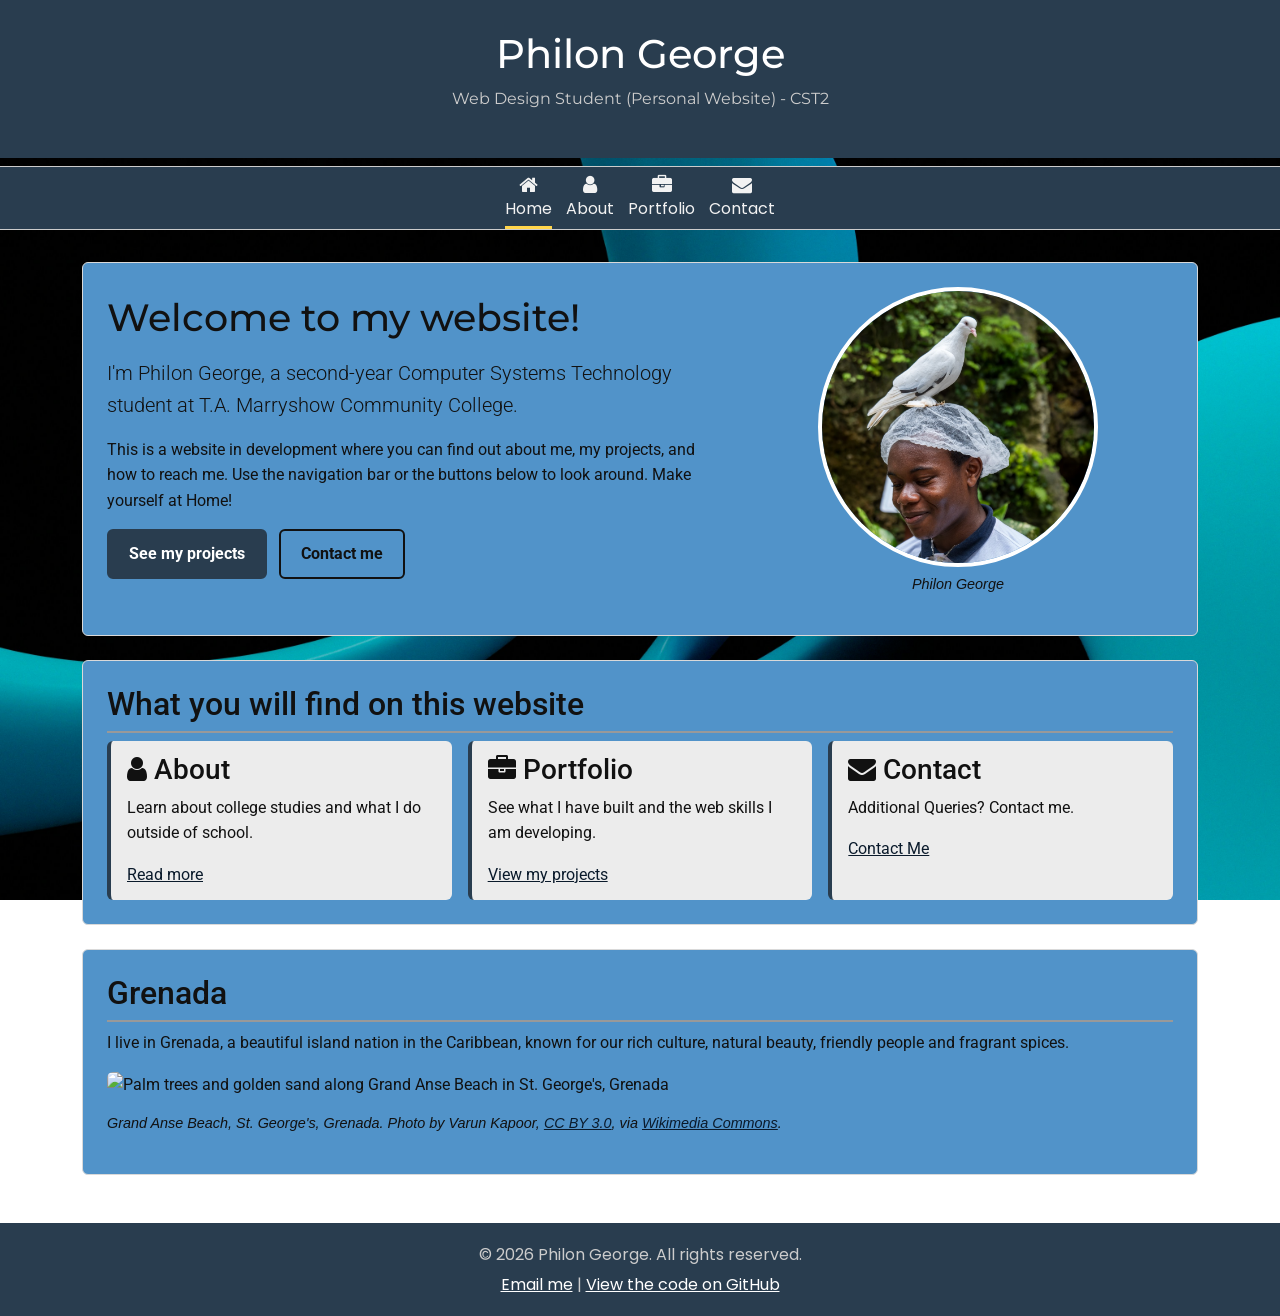
==== commit 236ce86b: "Add greeting and live footer clock Show a time-of-day welcome message on the home page and add date " ====
--- a/index.html
+++ b/index.html
@@ -1,7 +1,6 @@
 <!DOCTYPE html>
 <html lang="en">
 <head>
-    <head>
     <meta charset="UTF-8">
     <meta name="viewport" content="width=device-width, initial-scale=1.0">
     <meta name="description" content="Personal website of Philon George, a Computer Systems Technology student at TAMCC, Grenada.">
@@ -13,7 +12,6 @@
     <link href="https://cdnjs.cloudflare.com/ajax/libs/font-awesome/4.7.0/css/font-awesome.min.css" rel="stylesheet">
     <!-- Site stylesheet (external) -->
     <link rel="stylesheet" href="css/style.css">
-</head>
 </head>
 <body>
 
@@ -41,6 +39,7 @@
             <div class="row align-items-center g-4">
                 <div class="col-12 col-md-7">
                     <h2>Welcome to my website!</h2>
+                    <p id="welcome-message"></p>
                     <p class="lead">I'm Philon George, a second-year Computer Systems Technology student at T.A. Marryshow Community College.</p>
                     <p>This is a website in development where you can find out about me, my projects, and how to reach me. Use the navigation bar or the buttons below to look around. Make yourself at Home!</p>
                     <p>
@@ -116,6 +115,7 @@
     </footer>
 <script src='https://cdn.jotfor.ms/agent/embedjs/01976b5c9c867d5c816bc14a80527811f0f5/embed.js'>
 </script>
+<script src = "js/javascript.js" defer></script>
 </body>
 
 </html>
--- a/css/style.css
+++ b/css/style.css
@@ -363,3 +363,13 @@
         transition: none;
     }
 }
+/* javascript code */
+/*welcome message */
+#welcome-message {
+    font-weight: bold;
+    font-size: 1.2rem;
+}
+/*live clock implementation  */
+#clock {
+    font-size: 0.9rem;
+}
